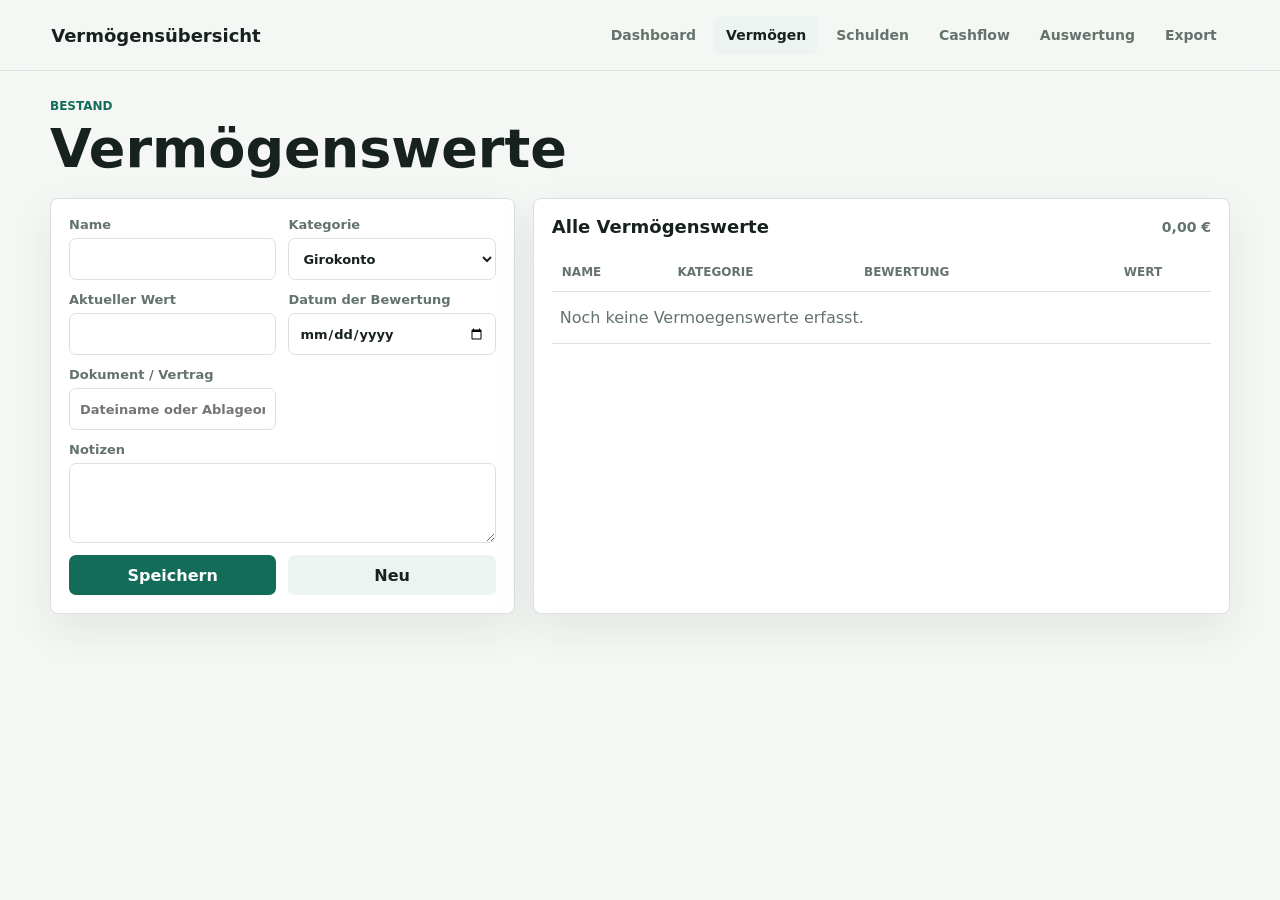
==== assets.html @ 1a8d4ddc "Initial commit" ====
<!doctype html>
<html lang="de">
  <head>
    <meta charset="utf-8" />
    <meta name="viewport" content="width=device-width, initial-scale=1" />
    <title>Vermögen</title>
    <link rel="stylesheet" href="styles.css" />
  </head>
  <body>
    <header class="app-header">
      <a class="brand" href="index.html">Vermögensübersicht</a>
      <nav class="nav" aria-label="Hauptnavigation">
        <a href="index.html">Dashboard</a
        ><a class="active" href="assets.html">Vermögen</a
        ><a href="debts.html">Schulden</a><a href="cashflow.html">Cashflow</a
        ><a href="reports.html">Auswertung</a><a href="settings.html">Export</a>
      </nav>
    </header>
    <main class="page">
      <section class="page-title">
        <div>
          <p class="eyebrow">Bestand</p>
          <h1>Vermögenswerte</h1>
        </div>
      </section>
      <section class="editor-layout">
        <form class="panel form-grid" data-asset-form>
          <input type="hidden" name="id" /><label
            >Name<input name="name" required /></label
          ><label
            >Kategorie<select
              name="category"
              required
              data-asset-categories
            ></select></label
          ><label
            >Aktueller Wert<input
              name="value"
              type="number"
              step="0.01"
              min="0"
              required /></label
          ><label
            >Datum der Bewertung<input
              name="valuationDate"
              type="date" /></label
          ><label
            >Dokument / Vertrag<input
              name="document"
              placeholder="Dateiname oder Ablageort" /></label
          ><label class="wide"
            >Notizen<textarea name="notes" rows="4"></textarea></label
          ><button class="primary" type="submit">Speichern</button
          ><button class="ghost" type="reset">Neu</button>
        </form>
        <section class="panel">
          <div class="panel-head">
            <h2>Alle Vermögenswerte</h2>
            <strong data-total-assets>0 EUR</strong>
          </div>
          <div class="table-wrap">
            <table>
              <thead>
                <tr>
                  <th>Name</th>
                  <th>Kategorie</th>
                  <th>Bewertung</th>
                  <th class="right">Wert</th>
                  <th></th>
                </tr>
              </thead>
              <tbody data-assets-table></tbody>
            </table>
          </div>
        </section>
      </section>
    </main>
    <script src="app.js"></script>
  </body>
</html>
---- styles.css ----
:root {
  --bg: #f5f7f4;
  --surface: #fff;
  --surface-2: #edf3f0;
  --text: #17211d;
  --muted: #65736d;
  --line: #d9e2de;
  --primary: #126c57;
  --primary-2: #0f5747;
  --accent: #fdf7ed;
  --danger: #b33b35;
  --shadow: 0 16px 40px rgba(27, 43, 35, 0.08);
}
* {
  box-sizing: border-box;
}
body {
  margin: 0;
  background: var(--bg);
  color: var(--text);
  font-family:
    Inter,
    ui-sans-serif,
    system-ui,
    -apple-system,
    BlinkMacSystemFont,
    "Segoe UI",
    sans-serif;
}
a {
  color: inherit;
  text-decoration: none;
}
.app-header {
  position: sticky;
  top: 0;
  z-index: 10;
  display: flex;
  align-items: center;
  justify-content: space-between;
  gap: 24px;
  padding: 16px clamp(18px, 4vw, 56px);
  background: rgba(245, 247, 244, 0.92);
  border-bottom: 1px solid var(--line);
  backdrop-filter: blur(14px);
}
.brand {
  font-weight: 800;
  font-size: 18px;
}
.nav {
  display: flex;
  flex-wrap: wrap;
  gap: 6px;
  justify-content: flex-end;
}
.nav a {
  min-height: 38px;
  display: inline-flex;
  align-items: center;
  padding: 0 12px;
  border-radius: 7px;
  color: var(--muted);
  font-size: 14px;
  font-weight: 650;
}
.nav a.active,
.nav a:hover {
  color: var(--text);
  background: var(--surface-2);
}
.page {
  width: min(1180px, calc(100% - 32px));
  margin: 0 auto;
  padding: 28px 0 56px;
}
.page-title {
  display: flex;
  align-items: flex-end;
  justify-content: space-between;
  gap: 18px;
  margin-bottom: 20px;
}
.eyebrow {
  margin: 0 0 6px;
  color: var(--primary);
  font-size: 12px;
  font-weight: 800;
  text-transform: uppercase;
}
h1,
h2 {
  margin: 0;
  line-height: 1.1;
}
h1 {
  font-size: clamp(30px, 5vw, 54px);
}
h2 {
  font-size: 18px;
}
button,
input,
select,
textarea {
  font: inherit;
}
button {
  min-height: 40px;
  border: 0;
  border-radius: 7px;
  padding: 0 14px;
  cursor: pointer;
  font-weight: 750;
}
.primary {
  color: white;
  background: var(--primary);
}
.primary:hover {
  background: var(--primary-2);
}
.ghost {
  color: var(--text);
  background: var(--surface-2);
}
.danger {
  color: white;
  background: var(--danger);
}
.metric-grid {
  display: grid;
  grid-template-columns: repeat(3, minmax(0, 1fr));
  gap: 14px;
  margin-bottom: 18px;
}
.metric-grid.compact {
  grid-template-columns: repeat(4, minmax(0, 1fr));
}
.metric,
.panel {
  background: var(--surface);
  border: 1px solid var(--line);
  border-radius: 8px;
  box-shadow: var(--shadow);
}
.metric {
  min-height: 118px;
  padding: 18px;
  display: flex;
  flex-direction: column;
  justify-content: space-between;
}
.metric span {
  color: var(--muted);
  font-weight: 700;
}
.metric strong {
  font-size: clamp(24px, 3vw, 34px);
  line-height: 1.05;
  overflow-wrap: anywhere;
}
.metric.accent {
  background: var(--accent);
  border-color: #ead6b8;
}
.split,
.two-columns,
.editor-layout {
  display: grid;
  grid-template-columns: minmax(0, 1.4fr) minmax(320px, 0.8fr);
  gap: 18px;
  margin-bottom: 18px;
}
.two-columns {
  grid-template-columns: repeat(2, minmax(0, 1fr));
}
.editor-layout {
  grid-template-columns: minmax(300px, 0.8fr) minmax(0, 1.2fr);
}
.panel {
  padding: 18px;
}
.panel-head {
  display: flex;
  align-items: center;
  justify-content: space-between;
  gap: 12px;
  margin-bottom: 16px;
}
.panel-head span,
.panel-head strong {
  color: var(--muted);
  font-size: 14px;
}
.stack {
  display: grid;
  gap: 12px;
}
.form-grid {
  display: grid;
  grid-template-columns: repeat(2, minmax(0, 1fr));
  gap: 12px;
  align-content: start;
}
.form-grid h2,
.form-grid .wide {
  grid-column: 1/-1;
}
label {
  display: grid;
  gap: 6px;
  color: var(--muted);
  font-size: 13px;
  font-weight: 750;
}
label.check {
  display: flex;
  align-items: center;
  min-height: 42px;
}
input,
select,
textarea {
  width: 100%;
  min-height: 42px;
  border: 1px solid var(--line);
  border-radius: 7px;
  padding: 9px 10px;
  background: white;
  color: var(--text);
}
textarea {
  resize: vertical;
}
.table-wrap {
  overflow-x: auto;
}
table {
  width: 100%;
  border-collapse: collapse;
  min-width: 620px;
}
th,
td {
  padding: 12px 10px;
  border-bottom: 1px solid var(--line);
  text-align: left;
  vertical-align: middle;
}
th {
  color: var(--muted);
  font-size: 12px;
  text-transform: uppercase;
}
.right {
  text-align: right;
}
.row-actions {
  display: flex;
  gap: 8px;
  justify-content: flex-end;
}
.row-actions button {
  min-height: 32px;
  padding: 0 10px;
  font-size: 13px;
}
.chart {
  min-height: 260px;
  display: flex;
  align-items: end;
  gap: 10px;
  padding: 16px;
  background: var(--surface-2);
  border-radius: 7px;
  overflow-x: auto;
}
.chart.tall {
  min-height: 320px;
}
.bar-column {
  min-width: 54px;
  flex: 1;
  display: grid;
  align-items: end;
  gap: 8px;
  text-align: center;
  color: var(--muted);
  font-size: 12px;
}
.bar-fill {
  min-height: 6px;
  border-radius: 6px 6px 2px 2px;
  background: var(--primary);
}
.bars {
  display: grid;
  gap: 12px;
}
.bar-row {
  display: grid;
  grid-template-columns: minmax(120px, 1fr) minmax(160px, 2fr) minmax(
      90px,
      auto
    );
  gap: 12px;
  align-items: center;
}
.bar-track {
  height: 12px;
  background: var(--surface-2);
  border-radius: 999px;
  overflow: hidden;
}
.bar-track span {
  display: block;
  height: 100%;
  background: var(--primary);
}
.folder-grid {
  display: grid;
  grid-template-columns: repeat(4, minmax(0, 1fr));
  gap: 10px;
}
.folder-grid div {
  padding: 14px;
  background: var(--surface-2);
  border: 1px solid var(--line);
  border-radius: 7px;
  font-weight: 750;
}
.empty {
  color: var(--muted);
  padding: 16px 8px;
}
@media (max-width: 860px) {
  .app-header {
    align-items: flex-start;
    flex-direction: column;
  }
  .nav {
    justify-content: flex-start;
  }
  .metric-grid,
  .metric-grid.compact,
  .split,
  .two-columns,
  .editor-layout,
  .form-grid,
  .folder-grid {
    grid-template-columns: 1fr;
  }
  .page-title {
    align-items: stretch;
    flex-direction: column;
  }
  .bar-row {
    grid-template-columns: 1fr;
  }
}
@media print {
  .app-header,
  button,
  input,
  select,
  textarea {
    display: none !important;
  }
  body {
    background: white;
  }
  .page {
    width: 100%;
    padding: 0;
  }
  .panel,
  .metric {
    box-shadow: none;
  }
}
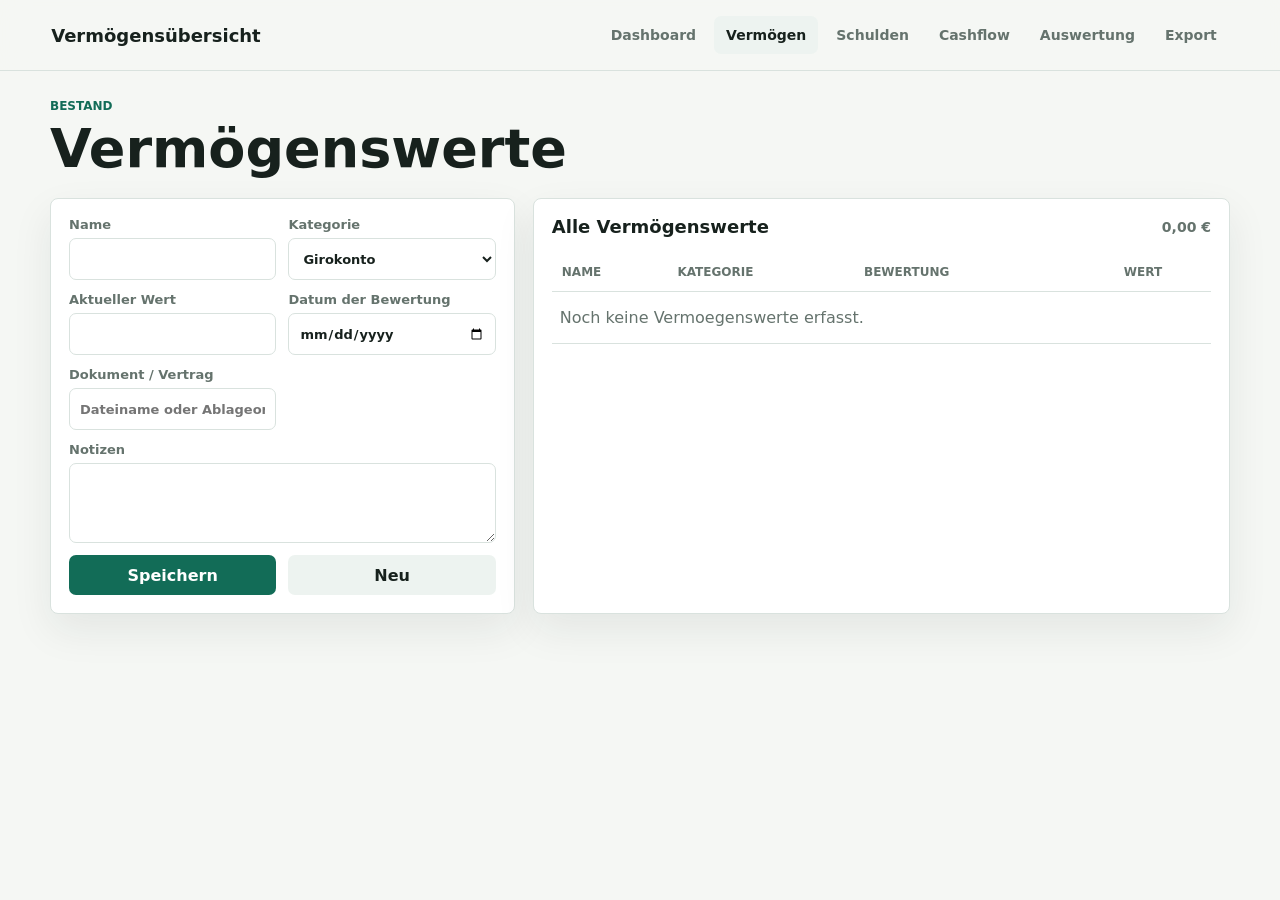
==== commit ee2899d9: "Add PWA metadata to HTML pages" ====
--- a/assets.html
+++ b/assets.html
@@ -4,6 +4,15 @@
     <meta charset="utf-8" />
     <meta name="viewport" content="width=device-width, initial-scale=1" />
     <title>Vermögen</title>
+    <link rel="manifest" href="manifest.webmanifest" />
+    <meta name="theme-color" content="#126c57" />
+    <meta name="apple-mobile-web-app-capable" content="yes" />
+    <meta name="apple-mobile-web-app-title" content="Vermögen" />
+    <meta name="apple-mobile-web-app-status-bar-style" content="black-translucent" />
+    <link rel="icon" type="image/svg+xml" href="icons/favicon.svg" />
+    <link rel="icon" type="image/png" sizes="32x32" href="icons/favicon-32.png" />
+    <link rel="icon" type="image/png" sizes="16x16" href="icons/favicon-16.png" />
+    <link rel="apple-touch-icon" sizes="180x180" href="icons/apple-touch-icon.png" />
     <link rel="stylesheet" href="styles.css" />
   </head>
   <body>
